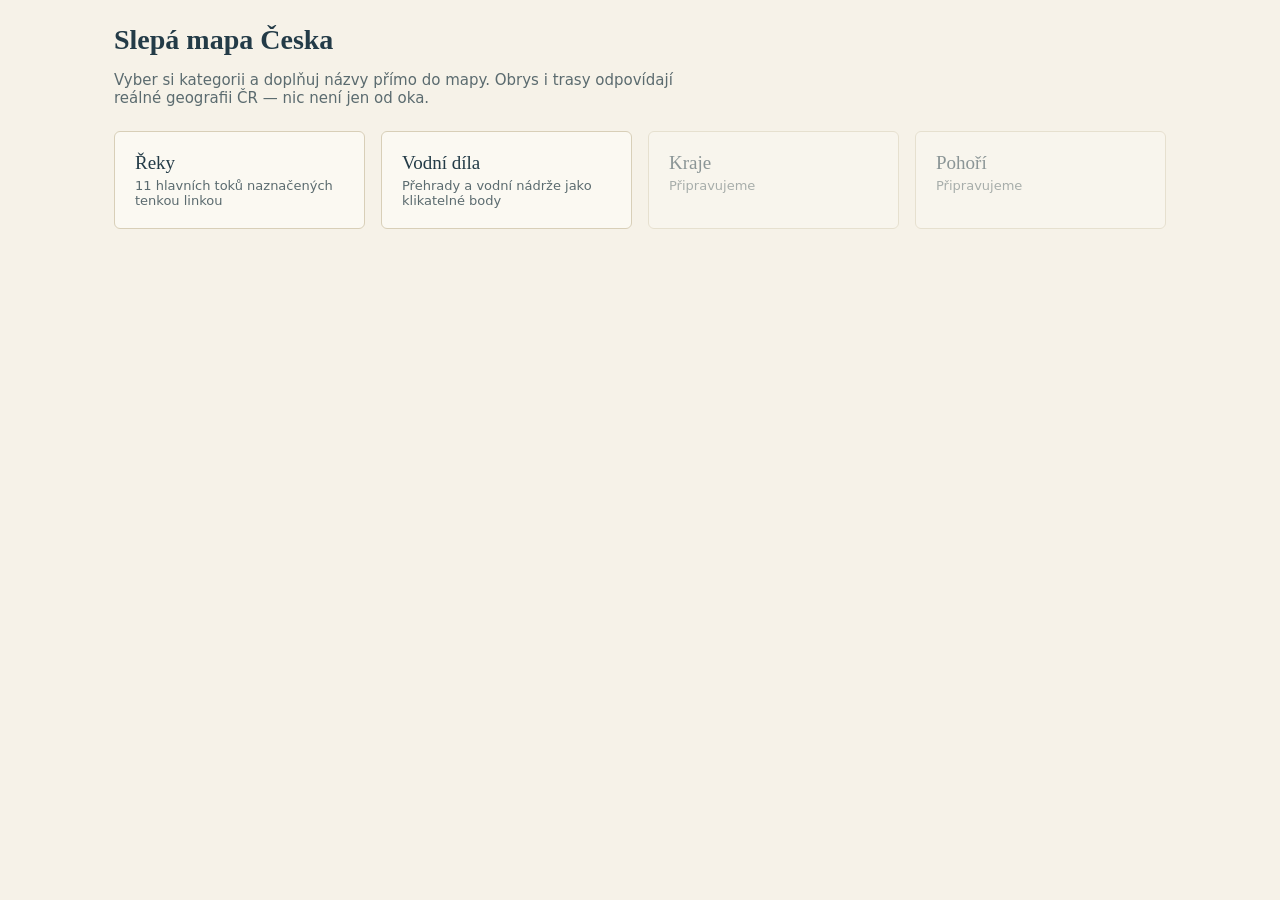
==== index.html @ 71683a06 "init" ====
<!DOCTYPE html>
<html lang="cs">
<head>
  <meta charset="UTF-8" />
  <meta name="viewport" content="width=device-width, initial-scale=1.0" />
  <title>Slepá mapa Česka</title>
  <link rel="stylesheet" href="css/style.css" />
</head>
<body>
  <div class="wrap">
    <div class="hero">
      <h1>Slepá mapa Česka</h1>
      <p>
        Vyber si kategorii a doplňuj názvy přímo do mapy. Obrys i trasy odpovídají
        reálné geografii ČR — nic není jen od oka.
      </p>
    </div>

    <div class="mode-grid">
      <a class="mode-card" href="map.html?mode=reky">
        <div class="mode-name">Řeky</div>
        <div class="mode-desc">11 hlavních toků naznačených tenkou linkou</div>
      </a>
      <a class="mode-card" href="map.html?mode=vodni-dila">
        <div class="mode-name">Vodní díla</div>
        <div class="mode-desc">Přehrady a vodní nádrže jako klikatelné body</div>
      </a>
      <div class="mode-card disabled">
        <div class="mode-name">Kraje</div>
        <div class="mode-desc">Připravujeme</div>
      </div>
      <div class="mode-card disabled">
        <div class="mode-name">Pohoří</div>
        <div class="mode-desc">Připravujeme</div>
      </div>
    </div>
  </div>
</body>
</html>
---- css/style.css ----
:root {
  --paper: #f6f2e8;
  --card: #fbf9f2;
  --border: #d8cfb8;
  --border-soft: #e3dcc7;
  --ink: #233b47;
  --muted: #5b6b6f;
  --muted-2: #6b6656;
  --accent: #2b5f57;
  --accent-hover: #204840;
  --amber: #d9a441;
  --amber-hover: #c98a2c;
  --ok: #1f4a37;
  --err: #a13d2c;
}

* {
  box-sizing: border-box;
}

body {
  margin: 0;
  background: var(--paper);
  color: var(--ink);
  font-family: "Iowan Old Style", "Palatino Linotype", Georgia, serif;
}

.wrap {
  max-width: 1100px;
  margin: 0 auto;
  padding: 24px;
}

a {
  color: var(--accent);
}

/* --- Index / menu --- */
.hero h1 {
  font-size: 28px;
  margin: 0 0 6px 0;
}

.hero p {
  color: var(--muted);
  font-family: system-ui, sans-serif;
  font-size: 15px;
  max-width: 60ch;
}

.mode-grid {
  display: grid;
  grid-template-columns: repeat(auto-fill, minmax(220px, 1fr));
  gap: 16px;
  margin-top: 24px;
}

.mode-card {
  display: block;
  background: var(--card);
  border: 1px solid var(--border);
  border-radius: 6px;
  padding: 20px;
  text-decoration: none;
  color: var(--ink);
  transition: border-color 0.15s, transform 0.15s;
}

.mode-card:hover {
  border-color: var(--accent);
  transform: translateY(-2px);
}

.mode-card .mode-name {
  font-size: 19px;
  margin-bottom: 4px;
}

.mode-card .mode-desc {
  font-family: system-ui, sans-serif;
  font-size: 13px;
  color: var(--muted);
}

.mode-card.disabled {
  opacity: 0.5;
  pointer-events: none;
}

/* --- Herní obrazovka --- */
.top-bar {
  display: flex;
  align-items: baseline;
  justify-content: space-between;
  flex-wrap: wrap;
  gap: 8px;
  margin-bottom: 18px;
}

.top-bar h1 {
  font-size: 24px;
  margin: 0;
}

.back-link {
  font-family: system-ui, sans-serif;
  font-size: 13px;
  color: var(--muted);
  text-decoration: none;
}

#score {
  font-family: system-ui, sans-serif;
  font-size: 14px;
  color: var(--muted);
}

.game-layout {
  display: flex;
  gap: 22px;
  flex-wrap: wrap;
}

.map-panel {
  flex: 1 1 560px;
  background: var(--card);
  border: 1px solid var(--border);
  border-radius: 4px;
  padding: 10px;
}

#map-svg {
  width: 100%;
  height: auto;
  display: block;
}

.outline {
  fill: #eef0e4;
  stroke: #2b3a42;
  stroke-width: 2;
  stroke-linejoin: round;
}

.river-line {
  fill: none;
  stroke: #8fb3c2;
  stroke-width: 2.4;
  stroke-linecap: round;
  stroke-linejoin: round;
  opacity: 0.85;
  cursor: pointer;
  transition: stroke 0.15s, stroke-width 0.15s;
}

.river-line:hover {
  stroke: #3e7c93;
  stroke-width: 3.4;
}

.river-line.selected {
  stroke: #b45309;
  stroke-width: 3.4;
}

.river-line.solved {
  stroke: var(--ok);
  opacity: 1;
  cursor: default;
}

.river-hit {
  fill: none;
  stroke: transparent;
  stroke-width: 14;
  cursor: pointer;
}

.point-mark {
  fill: var(--amber);
  stroke: #5b3d12;
  stroke-width: 1;
  cursor: pointer;
  transition: r 0.15s, fill 0.15s;
}

.point-mark:hover {
  fill: var(--amber-hover);
  r: 7.5;
}

.point-mark.selected {
  fill: #b45309;
  r: 7.5;
}

.point-mark.solved {
  fill: var(--ok);
  cursor: default;
}

.city-dot {
  fill: #8a8272;
  opacity: 0.55;
}

.city-label {
  font-size: 10.5px;
  fill: #7a7364;
  font-family: system-ui, sans-serif;
  opacity: 0.55;
}

.solved-label {
  font-size: 12px;
  fill: var(--ok);
  font-family: Georgia, serif;
  pointer-events: none;
}

/* --- Panel --- */
.side-panel {
  flex: 1 1 260px;
  min-width: 240px;
  font-family: system-ui, sans-serif;
}

.panel-card {
  background: #fff;
  border: 1px solid var(--border);
  border-radius: 6px;
  padding: 16px;
  margin-bottom: 14px;
  min-height: 96px;
}

.hint {
  font-size: 13.5px;
  color: var(--muted);
  line-height: 1.5;
}

.prompt {
  font-size: 13px;
  color: var(--muted);
  margin-bottom: 8px;
}

#answer-input {
  width: 100%;
  padding: 9px 10px;
  font-size: 14px;
  border: 1px solid #c9c0a6;
  border-radius: 4px;
  outline: none;
  font-family: system-ui, sans-serif;
}

#answer-input.shake {
  border-color: var(--err);
  animation: shake 0.3s;
}

@keyframes shake {
  0%,
  100% {
    transform: translateX(0);
  }
  25% {
    transform: translateX(-4px);
  }
  75% {
    transform: translateX(4px);
  }
}

.btn-row {
  display: flex;
  gap: 8px;
  margin-top: 10px;
}

.btn-primary {
  background: var(--accent);
  color: #fff;
  border: none;
  border-radius: 4px;
  padding: 9px 16px;
  font-size: 13.5px;
  cursor: pointer;
}

.btn-primary:hover {
  background: var(--accent-hover);
}

.btn-ghost {
  background: transparent;
  color: var(--muted);
  border: 1px solid #c9c0a6;
  border-radius: 4px;
  padding: 8px 14px;
  font-size: 13.5px;
  cursor: pointer;
}

.btn-link {
  display: inline-block;
  margin-top: 8px;
  background: transparent;
  border: none;
  color: #9a8f78;
  font-size: 12px;
  cursor: pointer;
  padding: 0;
  text-decoration: underline;
}

.feedback {
  margin-top: 10px;
  font-size: 13px;
}

.feedback.ok {
  color: var(--ok);
}

.feedback.err {
  color: var(--err);
}

.done-title {
  font-size: 16px;
  color: var(--ok);
  font-weight: 600;
  margin-bottom: 6px;
}

.done-sub {
  font-size: 13.5px;
  color: var(--muted);
  margin-bottom: 12px;
}

.info-card {
  background: var(--card);
  border: 1px solid var(--border-soft);
  border-radius: 6px;
  padding: 14px;
  font-size: 13px;
  color: var(--muted-2);
}

.info-card .info-title {
  margin-bottom: 6px;
  font-weight: 600;
  color: #4a4436;
}

#btn-reset {
  width: 100%;
  margin-top: 12px;
  text-align: center;
}

.error {
  font-family: system-ui, sans-serif;
  color: var(--err);
}
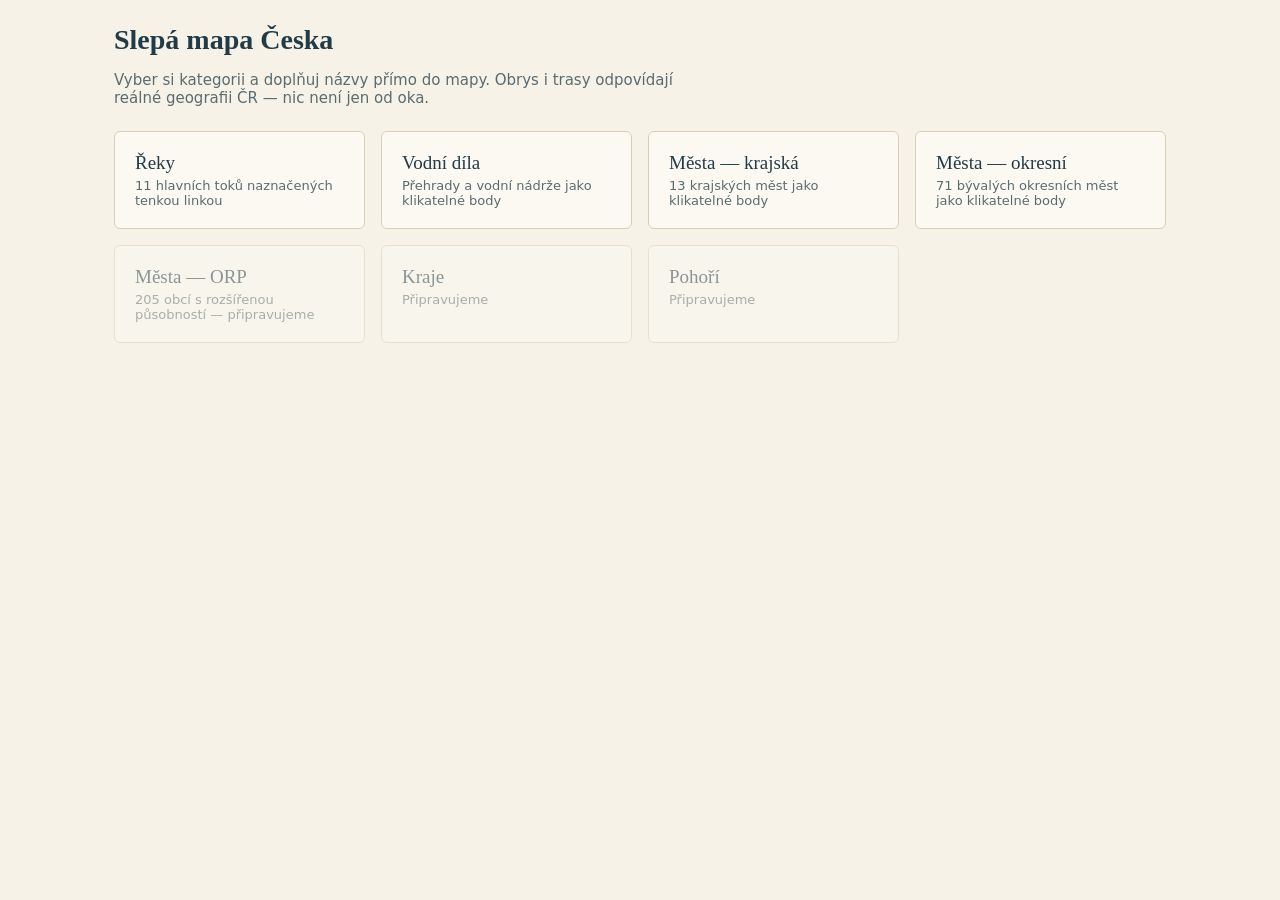
==== commit 2ab28d28: "Přidat sekci Města s úrovní krajská a okresní Nové režimy mesta-kraje (13 krajských měst) a mesta-ok" ====
--- a/index.html
+++ b/index.html
@@ -25,6 +25,18 @@
         <div class="mode-name">Vodní díla</div>
         <div class="mode-desc">Přehrady a vodní nádrže jako klikatelné body</div>
       </a>
+      <a class="mode-card" href="map.html?mode=mesta-kraje">
+        <div class="mode-name">Města — krajská</div>
+        <div class="mode-desc">13 krajských měst jako klikatelné body</div>
+      </a>
+      <a class="mode-card" href="map.html?mode=mesta-okresy">
+        <div class="mode-name">Města — okresní</div>
+        <div class="mode-desc">71 bývalých okresních měst jako klikatelné body</div>
+      </a>
+      <div class="mode-card disabled">
+        <div class="mode-name">Města — ORP</div>
+        <div class="mode-desc">205 obcí s rozšířenou působností — připravujeme</div>
+      </div>
       <div class="mode-card disabled">
         <div class="mode-name">Kraje</div>
         <div class="mode-desc">Připravujeme</div>
--- a/css/style.css
+++ b/css/style.css
@@ -199,6 +199,10 @@
   cursor: default;
 }
 
+.cities {
+  pointer-events: none;
+}
+
 .city-dot {
   fill: #8a8272;
   opacity: 0.55;
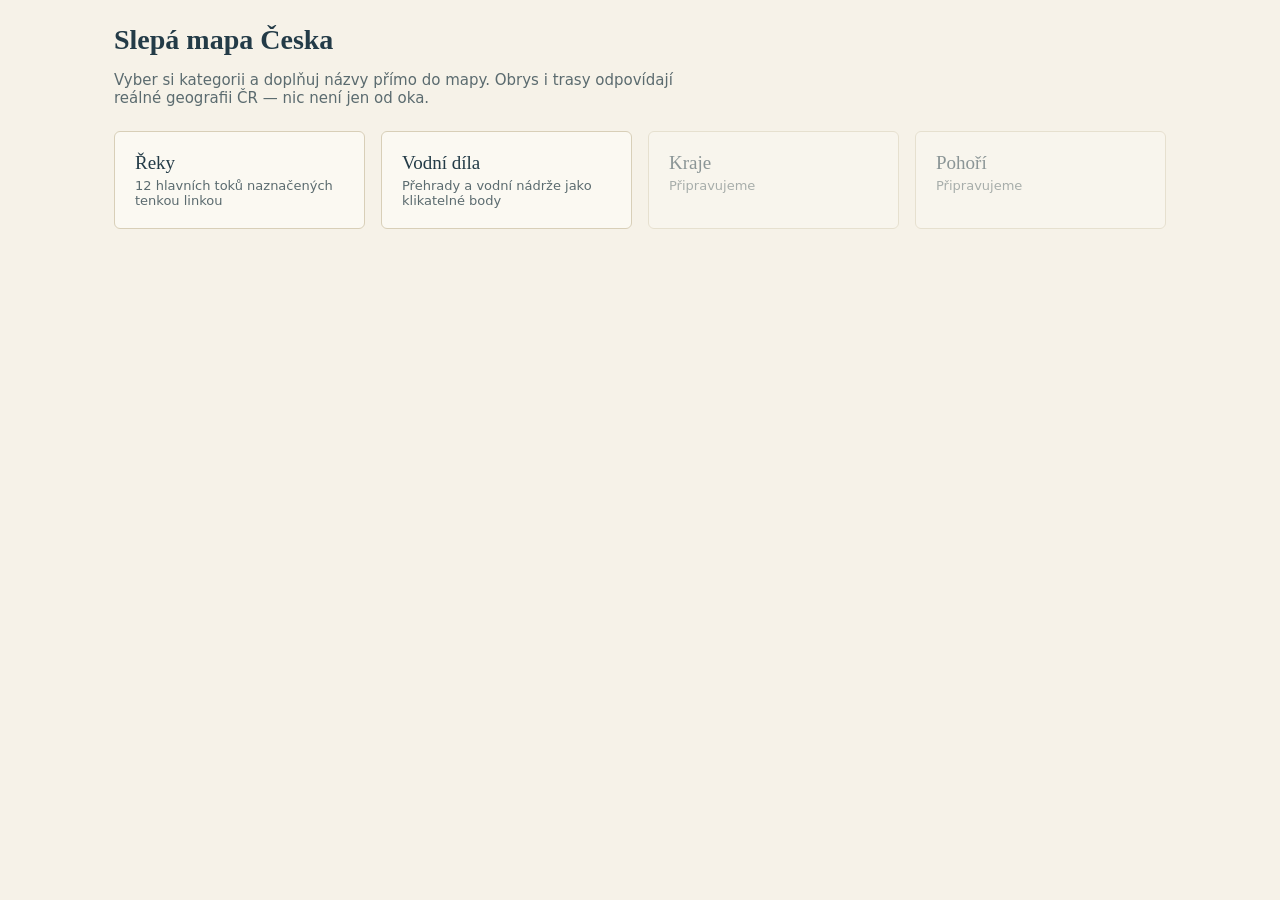
==== commit 7e0e43db: "Přidat Berounku jako samostatnou řeku (byla skrytá pod Úhlavou) data/reky.json měl pod položkou "Úhl" ====
--- a/index.html
+++ b/index.html
@@ -19,24 +19,12 @@
     <div class="mode-grid">
       <a class="mode-card" href="map.html?mode=reky">
         <div class="mode-name">Řeky</div>
-        <div class="mode-desc">11 hlavních toků naznačených tenkou linkou</div>
+        <div class="mode-desc">12 hlavních toků naznačených tenkou linkou</div>
       </a>
       <a class="mode-card" href="map.html?mode=vodni-dila">
         <div class="mode-name">Vodní díla</div>
         <div class="mode-desc">Přehrady a vodní nádrže jako klikatelné body</div>
       </a>
-      <a class="mode-card" href="map.html?mode=mesta-kraje">
-        <div class="mode-name">Města — krajská</div>
-        <div class="mode-desc">13 krajských měst jako klikatelné body</div>
-      </a>
-      <a class="mode-card" href="map.html?mode=mesta-okresy">
-        <div class="mode-name">Města — okresní</div>
-        <div class="mode-desc">71 bývalých okresních měst jako klikatelné body</div>
-      </a>
-      <div class="mode-card disabled">
-        <div class="mode-name">Města — ORP</div>
-        <div class="mode-desc">205 obcí s rozšířenou působností — připravujeme</div>
-      </div>
       <div class="mode-card disabled">
         <div class="mode-name">Kraje</div>
         <div class="mode-desc">Připravujeme</div>
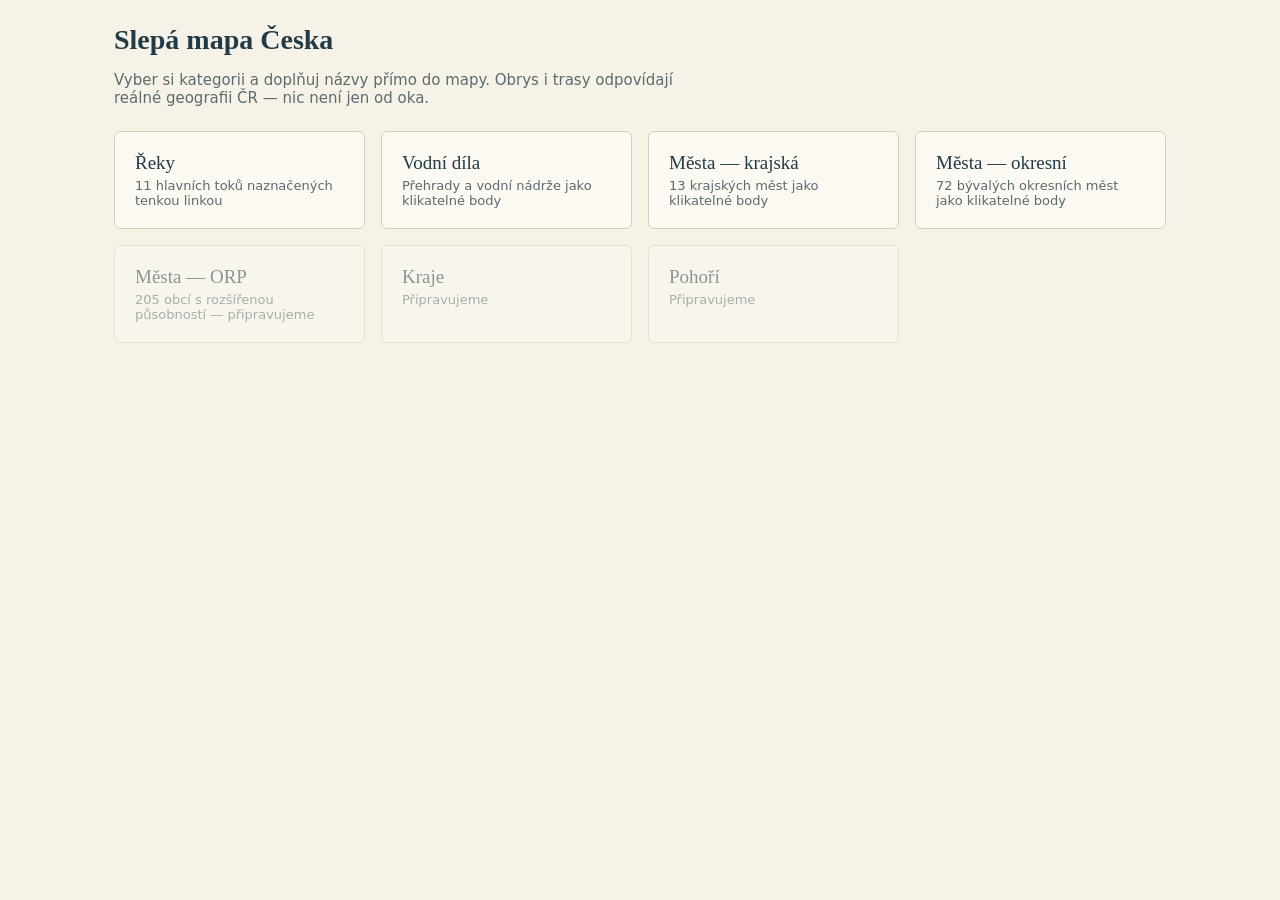
==== commit 0df280b2: "data: opravit seznam okresních měst Co-authored-by: Copilot <223556219+Copilot@users.noreply.github." ====
--- a/index.html
+++ b/index.html
@@ -19,12 +19,24 @@
     <div class="mode-grid">
       <a class="mode-card" href="map.html?mode=reky">
         <div class="mode-name">Řeky</div>
-        <div class="mode-desc">12 hlavních toků naznačených tenkou linkou</div>
+        <div class="mode-desc">11 hlavních toků naznačených tenkou linkou</div>
       </a>
       <a class="mode-card" href="map.html?mode=vodni-dila">
         <div class="mode-name">Vodní díla</div>
         <div class="mode-desc">Přehrady a vodní nádrže jako klikatelné body</div>
       </a>
+      <a class="mode-card" href="map.html?mode=mesta-kraje">
+        <div class="mode-name">Města — krajská</div>
+        <div class="mode-desc">13 krajských měst jako klikatelné body</div>
+      </a>
+      <a class="mode-card" href="map.html?mode=mesta-okresy">
+        <div class="mode-name">Města — okresní</div>
+        <div class="mode-desc">72 bývalých okresních měst jako klikatelné body</div>
+      </a>
+      <div class="mode-card disabled">
+        <div class="mode-name">Města — ORP</div>
+        <div class="mode-desc">205 obcí s rozšířenou působností — připravujeme</div>
+      </div>
       <div class="mode-card disabled">
         <div class="mode-name">Kraje</div>
         <div class="mode-desc">Připravujeme</div>
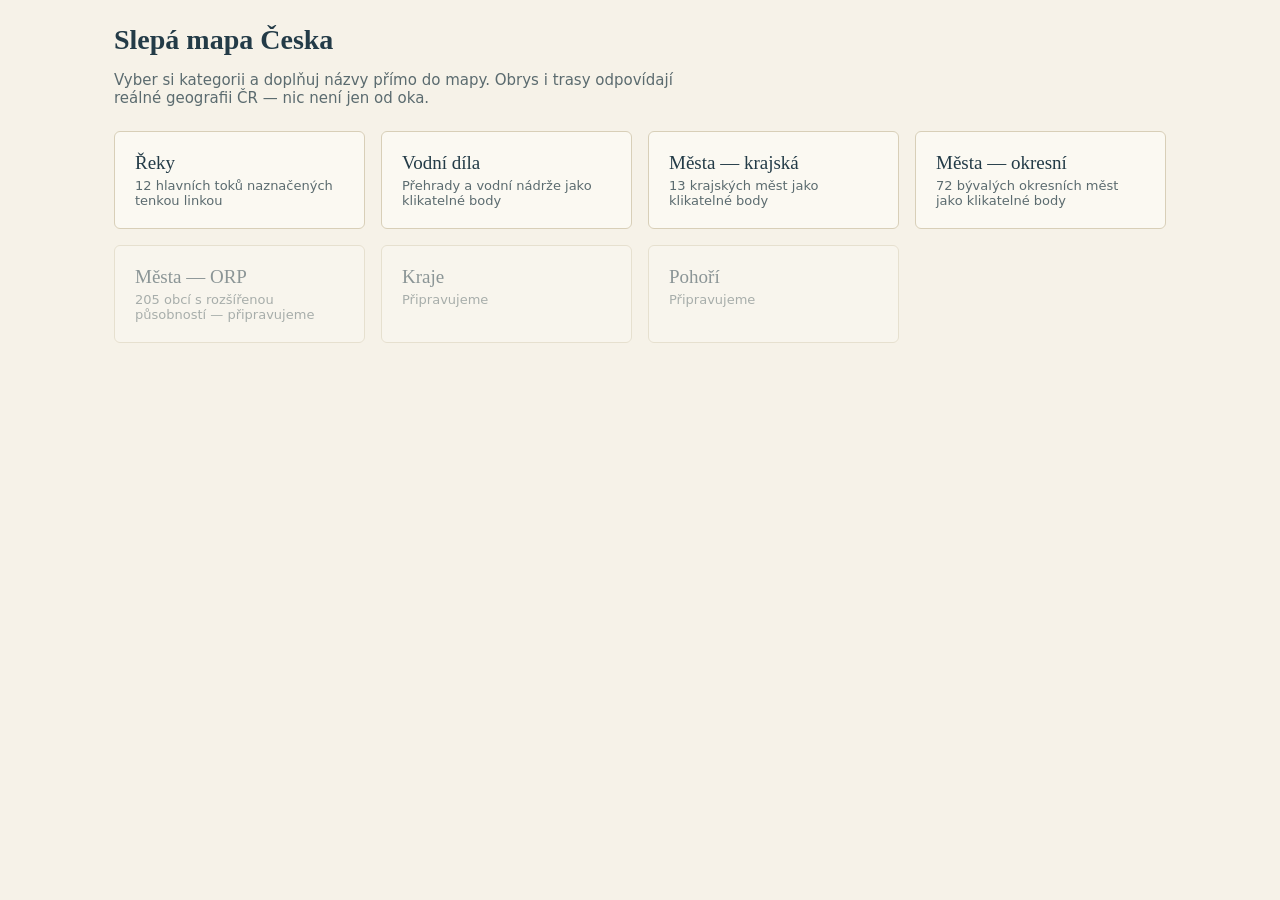
==== commit 884a7313: "Merge pull request #4 from alkaacz/fix/district-town-data data: opravit seznam okresních měst" ====
--- a/index.html
+++ b/index.html
@@ -19,7 +19,7 @@
     <div class="mode-grid">
       <a class="mode-card" href="map.html?mode=reky">
         <div class="mode-name">Řeky</div>
-        <div class="mode-desc">11 hlavních toků naznačených tenkou linkou</div>
+        <div class="mode-desc">12 hlavních toků naznačených tenkou linkou</div>
       </a>
       <a class="mode-card" href="map.html?mode=vodni-dila">
         <div class="mode-name">Vodní díla</div>
